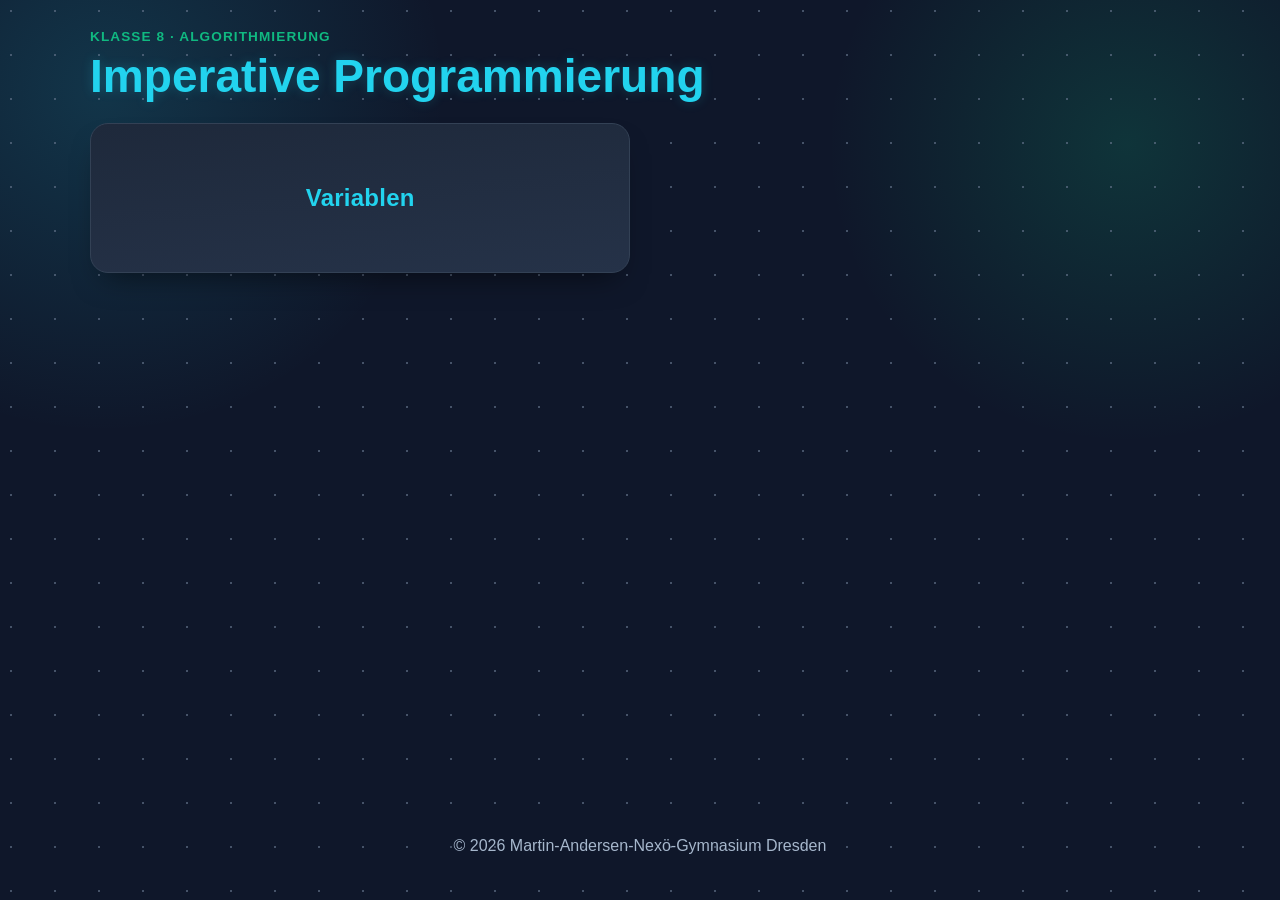
==== Algorithmierung/uebersicht/index.html @ 7681050a "Allgemeine Ordnerstruktur" ====
<!doctype html>
<html lang="de">
<head>
  <meta charset="UTF-8" />
  <meta name="viewport" content="width=device-width, initial-scale=1.0" />
  <title>Imperative Programmierung</title>
  <link rel="stylesheet" href="style.css" />
</head>
<body>
  <header class="hero">
    <div class="hero-inner">
      <p class="eyebrow">Klasse 8 &middot; Algorithmierung</p>
      <h1>Imperative Programmierung</h1>
    </div>
  </header>

  <main class="container">
    <!-- Kachelraster: höchstens zwei Spalten, neue Kacheln hinten anhängen.
         Eine Kachel = ein <li> mit einem <a class="tile"> und nur einem Namen. -->
    <ul class="tile-grid">
      <li><a class="tile" href="variablen/index.html">Variablen</a></li>
    </ul>
  </main>

  <footer class="footer">
    <p>&copy; 2026 Martin-Andersen-Nexö-Gymnasium Dresden</p>
  </footer>
</body>
</html>
---- Algorithmierung/uebersicht/style.css ----
/* Übersicht - Imperative Programmierung, Klasse 8
   Gemeinsames Stylesheet für die Landingpage und alle Kachelseiten darunter.
   Unterseiten binden es relativ ein: <link rel="stylesheet" href="../style.css">
   Basis-Tokens aus dem Haus-Stil, danach die Kachel-Bausteine. */

:root {
  color-scheme: dark;

  --primary: #22d3ee;
  --secondary: #10b981;
  --accent: #fbbf24;
  --danger: #fb7185;

  --bg: #0f172a;
  --surface: #1e293b;
  --surface-soft: #253248;
  --text: #f1f5f9;
  --muted: #a8b5c7;
  --border: #334155;

  --button-dark: #182336;
  --button-light: #30445c;
  --button-border: #4b5e7a;
  --button-text: #dcf4ff;
  --on-primary: #05202e;

  --shadow: 0 16px 30px -14px rgba(0, 0, 0, 0.55);
  --focus: 0 0 0 3px rgba(34, 211, 238, 0.3);
  --radius: 18px;
}

* { box-sizing: border-box; }

/* WICHTIG: Muss stehenbleiben, sonst gewinnen eigene display-Angaben
   gegen das eingebaute [hidden]-Verhalten des Browsers. */
[hidden] { display: none !important; }

body {
  margin: 0;
  min-height: 100vh;
  display: flex;
  flex-direction: column;
  font-family: "Segoe UI", "Trebuchet MS", Verdana, sans-serif;
  color: var(--text);
  background-color: var(--bg);
  background-image:
    radial-gradient(circle at 25% 25%, rgba(100, 116, 139, 0.45) 1px, transparent 1px),
    radial-gradient(circle at 75% 75%, rgba(100, 116, 139, 0.35) 1px, transparent 1px),
    radial-gradient(circle at 88% 16%, rgba(16, 185, 129, 0.18), transparent 22%),
    radial-gradient(circle at 8% 10%, rgba(34, 211, 238, 0.16), transparent 24%);
  background-size: 44px 44px, 44px 44px, auto, auto;
  background-position: 0 0, 22px 22px, center, center;
}

button, input, select, textarea { font: inherit; }

.hero-inner, .container, .footer {
  width: min(1100px, 100% - 2rem);
  margin: 0 auto;
}

/* --- Kopfbereich --- */
.hero-inner { padding: 1.8rem 0 0.6rem; }

.eyebrow {
  margin: 0;
  color: var(--secondary);
  font-weight: 700;
  font-size: 0.85rem;
  letter-spacing: 0.08em;
  text-transform: uppercase;
}

h1 {
  margin: 0.35rem 0 0.6rem;
  color: var(--primary);
  font-size: clamp(1.9rem, 3.6vw, 2.9rem);
  text-shadow: 0 0 12px rgba(34, 211, 238, 0.22);
}

/* --- Zurück-Link --- */
.back-link {
  display: inline-block;
  margin-bottom: 0.9rem;
  color: var(--muted);
  font-size: 0.92rem;
  text-decoration: none;
  border-bottom: 1px solid transparent;
}

.back-link:hover { color: var(--primary); border-bottom-color: rgba(34, 211, 238, 0.5); }

.back-link:focus-visible { outline: none; box-shadow: var(--focus); border-radius: 6px; }

/* --- Kachelraster ---
   Höchstens zwei Spalten, neue Kacheln füllen von links nach rechts auf.
   minmax(0, 1fr) statt 1fr: 1fr ist minmax(auto, 1fr) und würde eine Spalte
   auf die Breite ihres längsten Inhalts aufziehen. */
.container { flex: 1; padding-bottom: 2.4rem; }

.tile-grid {
  display: grid;
  grid-template-columns: repeat(2, minmax(0, 1fr));
  gap: 1.2rem;
  margin: 0;
  padding: 0;
  list-style: none;
}

/* --- Einzelne Kachel: nur ein Name, kein Erklärtext --- */
.tile {
  display: flex;
  align-items: center;
  justify-content: center;
  min-width: 0;
  min-height: 150px;
  padding: 1.6rem 1.2rem;
  text-align: center;
  text-decoration: none;
  color: var(--primary);
  font-size: clamp(1.15rem, 2.2vw, 1.5rem);
  font-weight: 800;
  letter-spacing: 0.01em;
  background: linear-gradient(175deg, var(--surface), var(--surface-soft));
  border: 1px solid var(--border);
  border-radius: var(--radius);
  box-shadow: var(--shadow);
  transition: transform 160ms ease, filter 160ms ease, border-color 160ms ease;
}

.tile:hover {
  transform: translateY(-2px);
  filter: brightness(1.08);
  border-color: rgba(34, 211, 238, 0.6);
}

.tile:focus-visible {
  outline: none;
  box-shadow: var(--focus);
  border-color: rgba(34, 211, 238, 0.6);
}

/* --- Footer --- */
.footer {
  text-align: center;
  padding-bottom: 1.8rem;
  color: #a6b7cc;
}

/* --- Mobil: eine Spalte --- */
@media (max-width: 820px) {
  .tile-grid { grid-template-columns: minmax(0, 1fr); }
}

@media (max-width: 540px) {
  .tile { min-height: 120px; }
}
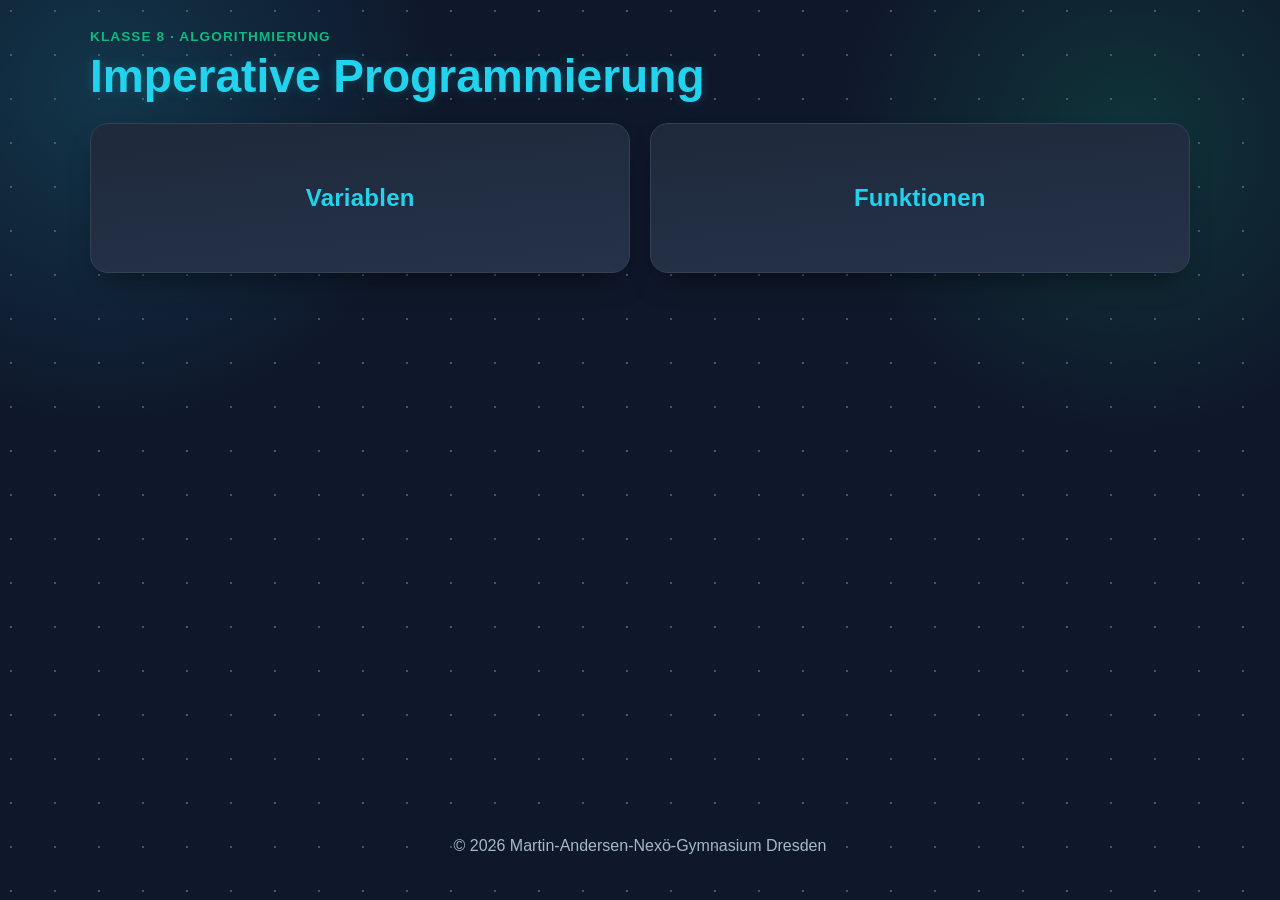
==== commit 55e0d512: "uebersicht Funktionen implementiert" ====
--- a/Algorithmierung/uebersicht/index.html
+++ b/Algorithmierung/uebersicht/index.html
@@ -19,6 +19,7 @@
          Eine Kachel = ein <li> mit einem <a class="tile"> und nur einem Namen. -->
     <ul class="tile-grid">
       <li><a class="tile" href="variablen/index.html">Variablen</a></li>
+      <li><a class="tile" href="funktionen/index.html">Funktionen</a></li>
     </ul>
   </main>
 
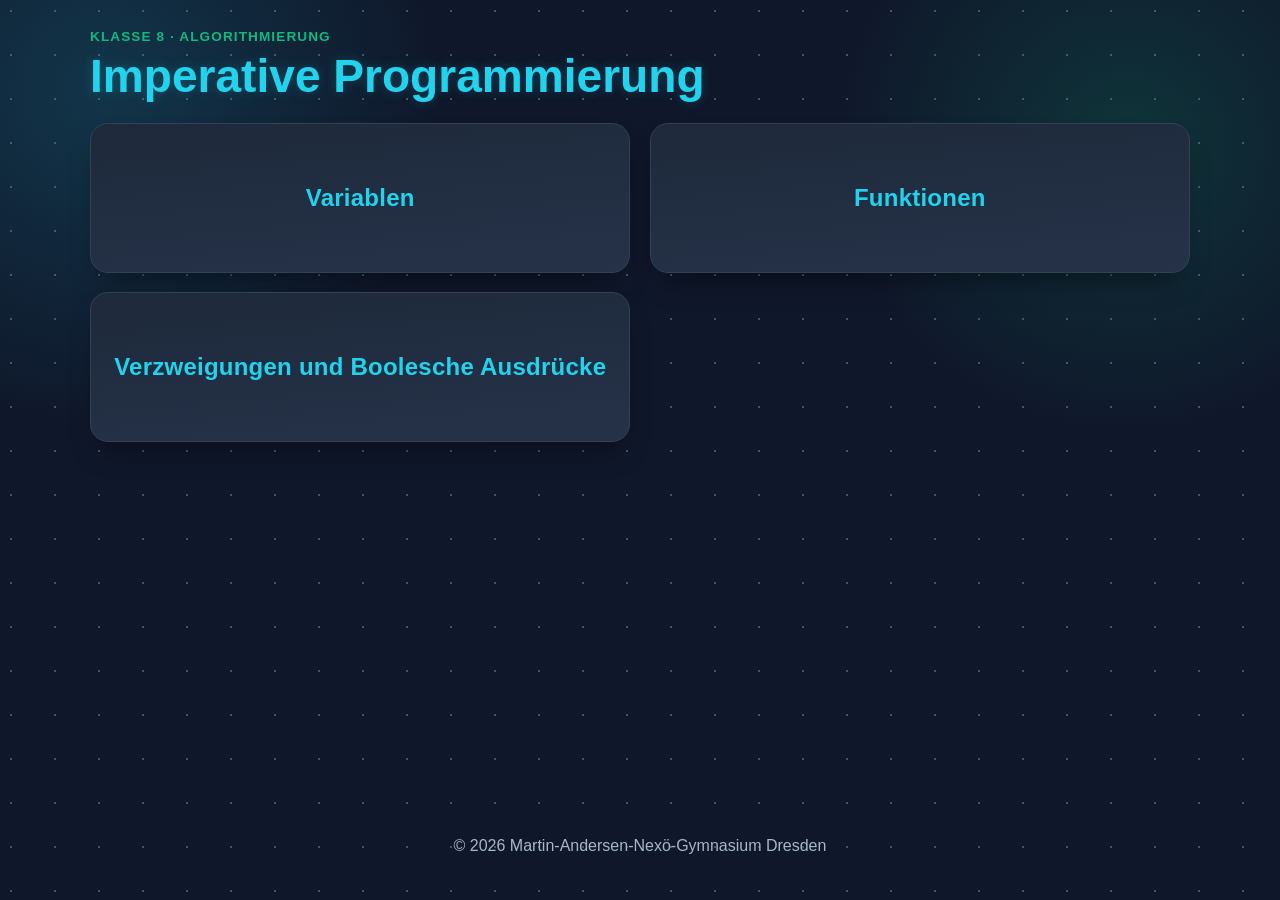
==== commit 14d294ac: "Übersicht Verzweigung" ====
--- a/Algorithmierung/uebersicht/index.html
+++ b/Algorithmierung/uebersicht/index.html
@@ -20,6 +20,7 @@
     <ul class="tile-grid">
       <li><a class="tile" href="variablen/index.html">Variablen</a></li>
       <li><a class="tile" href="funktionen/index.html">Funktionen</a></li>
+      <li><a class="tile" href="verzweigungen/index.html">Verzweigungen und Boolesche Ausdrücke</a></li>
     </ul>
   </main>
 
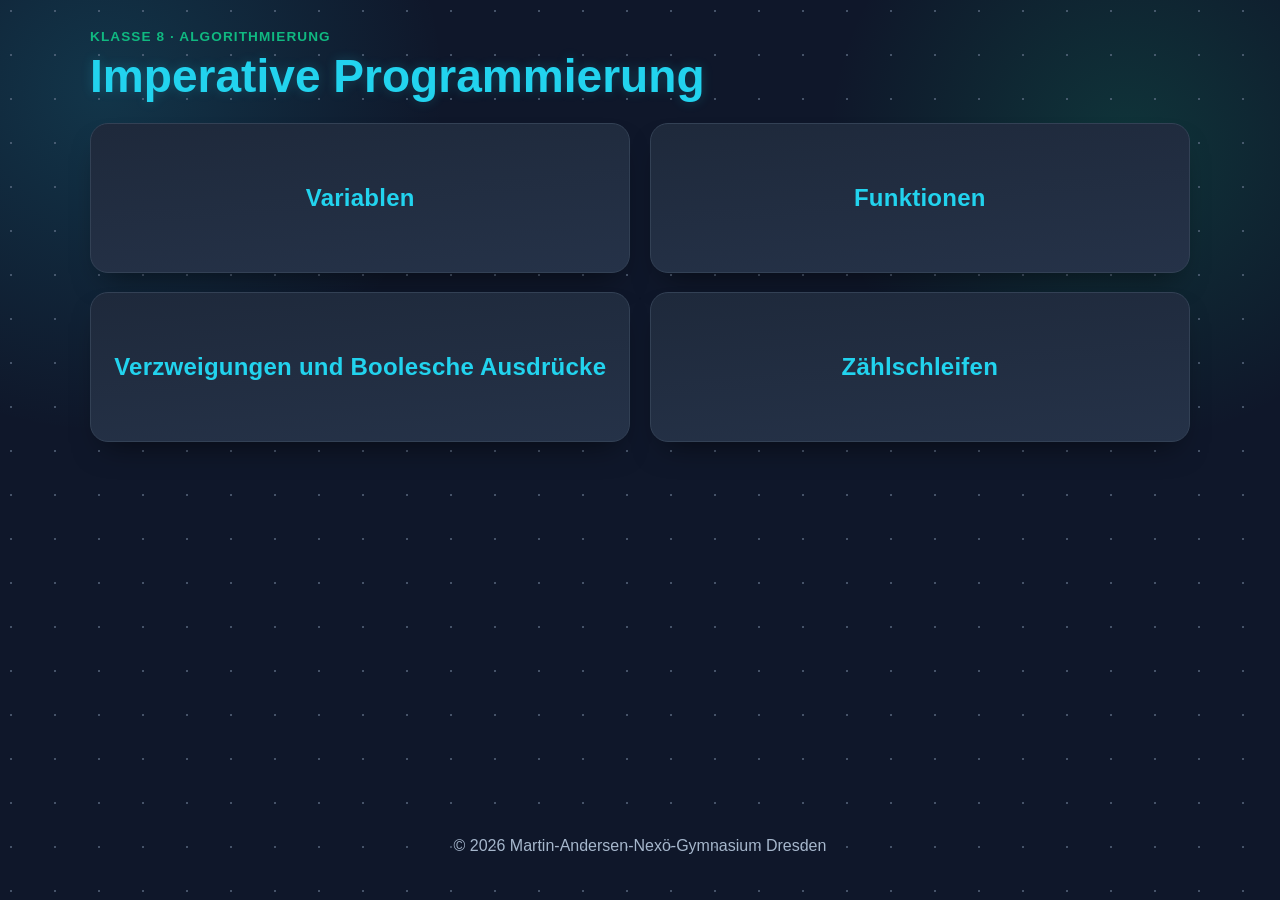
==== commit 72add59b: "Übersicht Zählschleife" ====
--- a/Algorithmierung/uebersicht/index.html
+++ b/Algorithmierung/uebersicht/index.html
@@ -21,6 +21,7 @@
       <li><a class="tile" href="variablen/index.html">Variablen</a></li>
       <li><a class="tile" href="funktionen/index.html">Funktionen</a></li>
       <li><a class="tile" href="verzweigungen/index.html">Verzweigungen und Boolesche Ausdrücke</a></li>
+      <li><a class="tile" href="zaehlschleifen/index.html">Zählschleifen</a></li>
     </ul>
   </main>
 
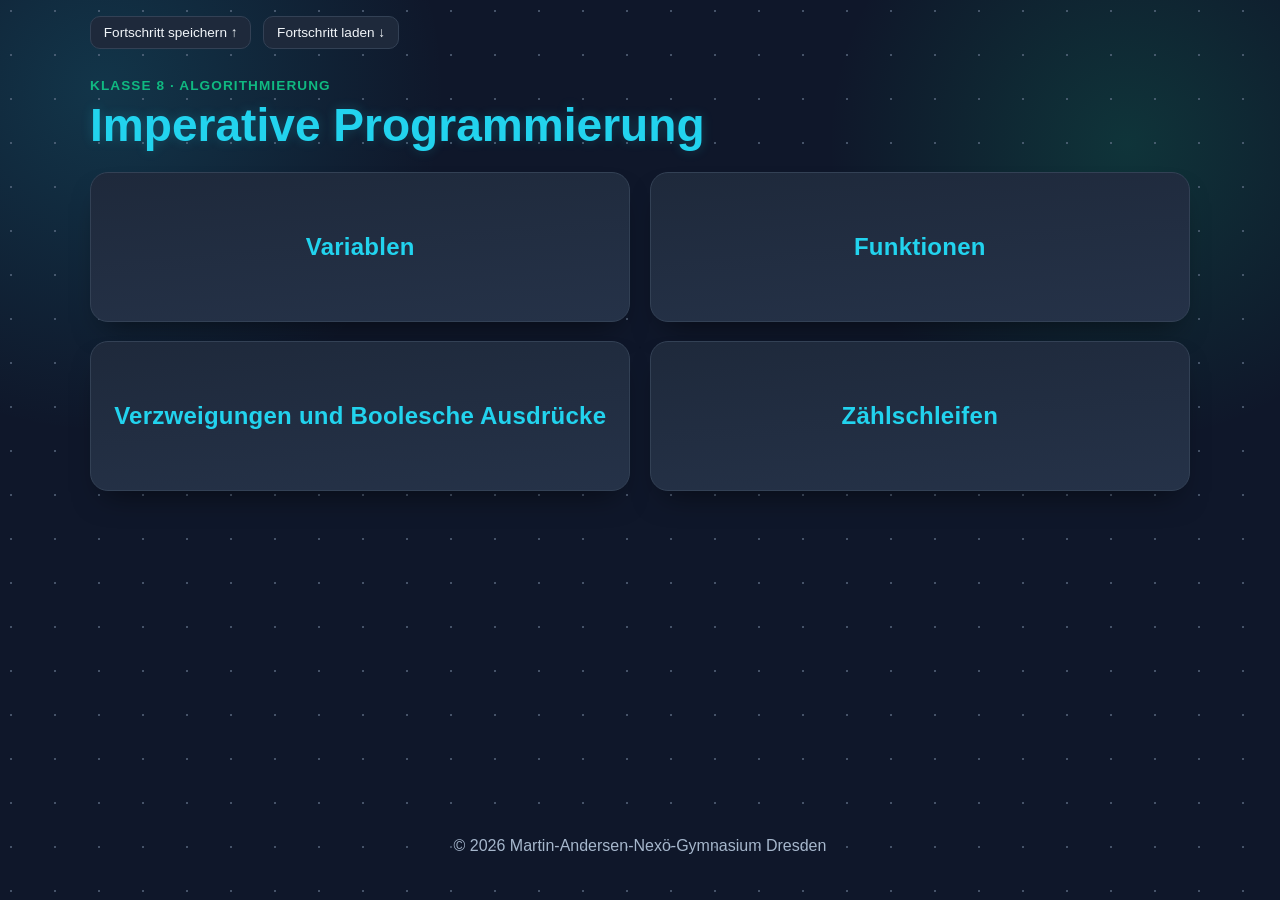
==== commit f18bb6e9: "Fortschrittsspeicherung" ====
--- a/Algorithmierung/uebersicht/index.html
+++ b/Algorithmierung/uebersicht/index.html
@@ -5,9 +5,18 @@
   <meta name="viewport" content="width=device-width, initial-scale=1.0" />
   <title>Imperative Programmierung</title>
   <link rel="stylesheet" href="style.css" />
+  <link rel="stylesheet" href="../assets/css/progress.css" />
+  <script defer src="../assets/js/progress.js"></script>
 </head>
-<body>
+<body data-page-key="start">
   <header class="hero">
+    <div class="progress-toolbar" aria-label="Fortschritt Aktionen">
+      <button class="progress-btn" id="saveProgressBtn" type="button">Fortschritt speichern ↑</button>
+      <button class="progress-btn" id="loadProgressBtn" type="button">Fortschritt laden ↓</button>
+      <input id="loadProgressFile" type="file" accept="application/json,.json" hidden />
+      <span class="progress-message" id="progressMessage" role="status" aria-live="polite"></span>
+    </div>
+
     <div class="hero-inner">
       <p class="eyebrow">Klasse 8 &middot; Algorithmierung</p>
       <h1>Imperative Programmierung</h1>
--- a/Algorithmierung/assets/css/progress.css
+++ b/Algorithmierung/assets/css/progress.css
@@ -0,0 +1,24 @@
+.progress-toolbar {
+  width: min(1100px, 100% - 2rem);
+  margin: 0 auto;
+  padding-top: 1rem;
+  display: flex;
+  flex-wrap: wrap;
+  align-items: center;
+  gap: .5rem .75rem;
+}
+.progress-toolbar .progress-btn {
+  padding: .5rem .8rem;
+  border: 1px solid var(--border, #334155);
+  border-radius: 10px;
+  background: var(--surface, #1e293b);
+  color: var(--text, #f1f5f9);
+  font: inherit;
+  font-size: .85rem;
+  cursor: pointer;
+}
+.progress-toolbar .progress-btn:hover { border-color: var(--primary, #22d3ee); }
+.progress-toolbar .progress-btn:focus-visible { outline: 2px solid var(--primary, #22d3ee); outline-offset: 3px; }
+.progress-message { color: var(--secondary, #10b981); font-size: .85rem; overflow-wrap: anywhere; }
+.progress-message.is-error { color: var(--danger, #fb7185); }
+.progress-toolbar [hidden] { display: none !important; }
